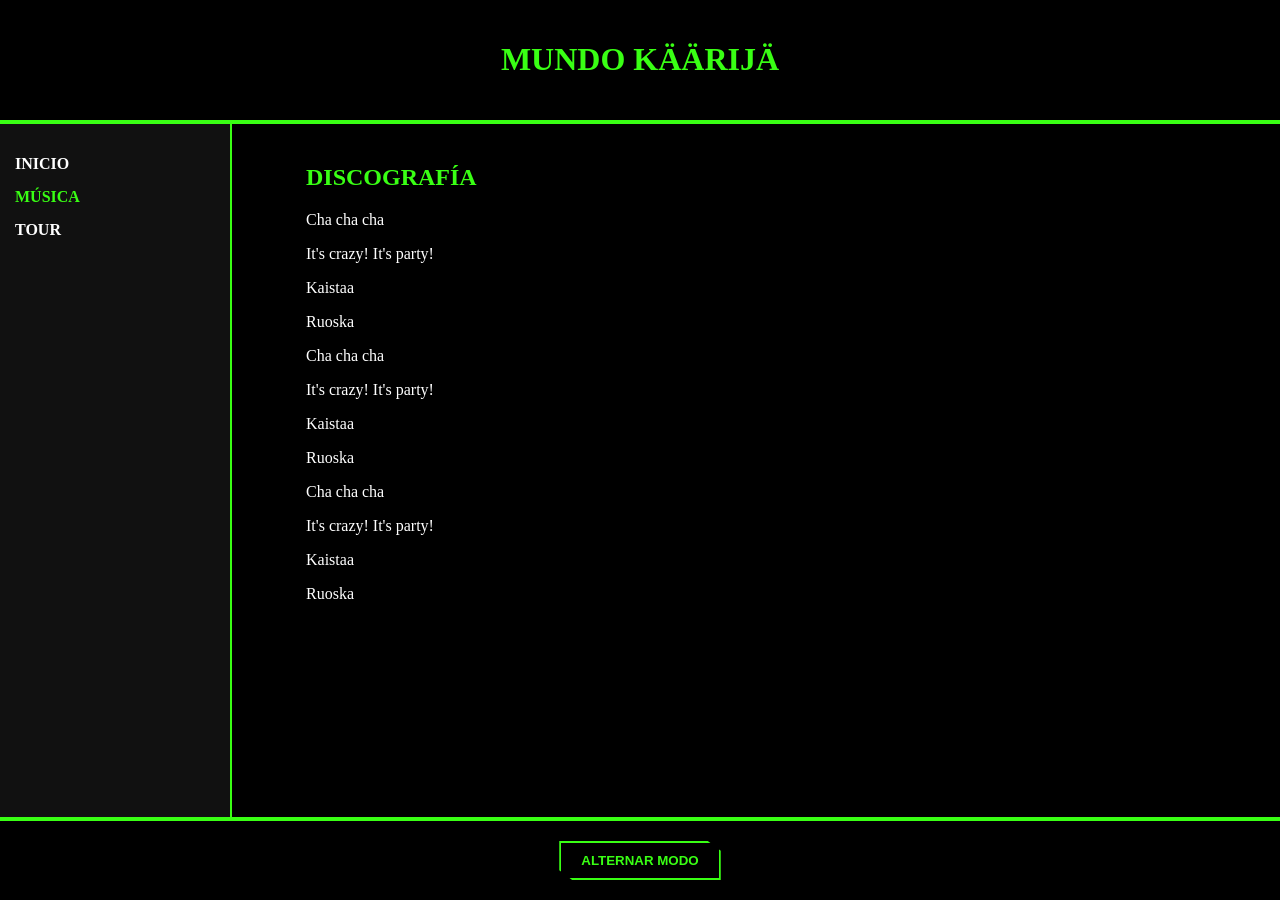
==== musica.html @ 31e27a91 "Navegacion" ====
<!DOCTYPE html>
<html lang="es">
<head>
    <meta charset="UTF-8">
    <meta name="viewport" content="width=device-width, initial-scale=1.0">
    <link rel="icon" type="image/x-icon" href="favicon.ico"/>
    <title>Música de Käärijä</title>
    <link rel="stylesheet" href="stylesheet.css">

</head>
<body>

    <header>
        <h1>Mundo Käärijä</h1>
    </header>

    <div class="wrapper">
        <nav>
            <ul class="nav-items-container">
                <li><a href="index.html" class="nav-link">Inicio</a></li>
                <li><a href="#" class="nav-link active">Música</a></li>
                <li><a href="tour.html" class="nav-link">Tour</a></li>
            </ul>
        </nav>

        <main>
            <div class="main-container">
                <h2>Discografía</h2>
                <p>Cha cha cha</p>
                <p>It's crazy! It's party!</p>
                <p>Kaistaa</p>
                <p>Ruoska</p>
                <p>Cha cha cha</p>
                <p>It's crazy! It's party!</p>
                <p>Kaistaa</p>
                <p>Ruoska</p>
                <p>Cha cha cha</p>
                <p>It's crazy! It's party!</p>
                <p>Kaistaa</p>
                <p>Ruoska</p>
            </div>
        </main>
    </div>

    <footer>
        <button id="theme-toggle">Alternar Modo</button>
    </footer>

    <script>
    const btn = document.getElementById('theme-toggle');
    const currentTheme = localStorage.getItem('theme');


    if (currentTheme === 'light') {
        document.body.classList.add('light-mode');
    }

    btn.addEventListener('click', () => {
        document.body.classList.toggle('light-mode');
        
        let theme = 'dark';
        if (document.body.classList.contains('light-mode')) {
            theme = 'light';
        }
        localStorage.setItem('theme', theme);
    });
</script>

</body>
</html>
---- stylesheet.css ----
:root { --neon: #39FF14; --bg-color: #000000; --text-color: #ffffff; --nav-bg: #111111; --header-bg: #000000;}
.light-mode {--bg-color: #ffffff; --text-color: #333333;--neon:  #2eb817;--header-bg: #f4f4f4; --nav-bg: #f4f4f4;}
body { background: var(--bg-color);  color: var(--text-color); min-height: 100vh; display: flex; flex-direction: column; margin: 0; transition: background-color 0.3s, color 0.3s;}
        
header { border-bottom: 4px solid var(--neon); padding: 20px; text-align: center; background: var(--header-bg); }
footer { border-top: 4px solid var(--neon); padding: 20px; text-align: center; margin-top: auto; background: var(--header-bg); }

.wrapper { display: flex; flex-grow: 1; }

nav { background: var(--nav-bg); padding: 15px; flex-shrink: 0; transition: background-color 0.3s; }

@media (min-width: 992px) {
    .wrapper { flex-direction: row; }
    nav { width: 200px; border-right: 2px solid var(--neon); }
    .nav-items-container { display: flex; flex-direction: column; list-style: none; padding: 0; gap: 15px; }
}

@media (max-width: 991px) {
    .wrapper { flex-direction: column; }
    nav { width: 100%; border-bottom: 2px solid var(--neon); box-sizing: border-box;}
    .nav-items-container { display: flex; flex-direction: row; justify-content: space-around; list-style: none; padding: 0; margin: 0; }
    main {
        padding: 20px !important; /* Un margen más pequeño para móvil */
        width: 100%;
        box-sizing: border-box;
    }
}

main { 
    flex-grow: 1; 
    padding: 50px;
    padding-top: 20px; 
}

.main-container {
    max-width: 900px;
    margin: 0 auto;  
}

.nav-link { color: var(--text-color); font-weight: bold; text-transform: uppercase; text-decoration: none; }
.nav-link:hover { color: var(--neon) !important; text-shadow: 0 0 10px var(--neon); }
.nav-link:active { transform: scale(0.8); opacity: 0.8;}
.nav-link.active { color: var(--neon) !important;}
h1, h2 { color: var(--neon); font-weight: 900; text-transform: uppercase; }


button {background: transparent; color: var(--neon); border: 2px solid var(--neon); padding: 10px 20px; font-weight: bold; text-transform: uppercase; cursor: pointer; position: relative; clip-path: polygon(92% 0, 100% 25%, 100% 100%, 8% 100%, 0% 75%, 0 0); transition: all 0.3s;}

button:hover {background: var(--neon); color: var(--bg-color); box-shadow: 0 0 15px var(--neon);}

button:active {transform: scale(0.95); filter: brightness(0.8);}
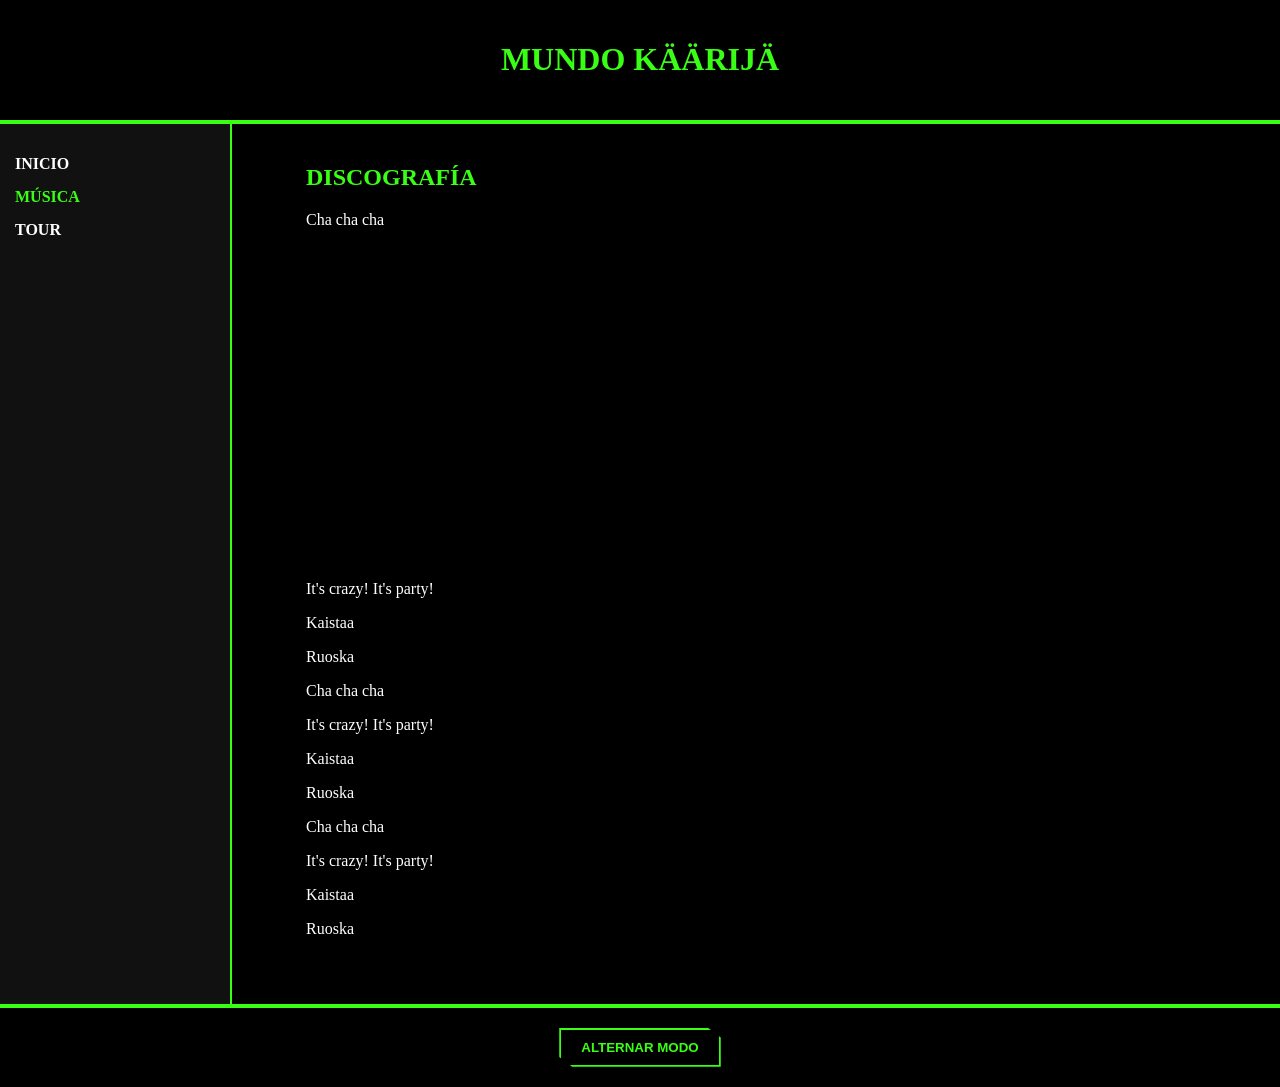
==== commit 18012161: "prueba multimedia" ====
--- a/musica.html
+++ b/musica.html
@@ -27,6 +27,7 @@
             <div class="main-container">
                 <h2>Discografía</h2>
                 <p>Cha cha cha</p>
+                <iframe width="560" height="315" src="https://www.youtube-nocookie.com/embed/U-b5gDWVnps?si=zqXe_p542_Ig0bL3" title="YouTube video player" frameborder="0" allow="accelerometer; autoplay; clipboard-write; encrypted-media; gyroscope; picture-in-picture; web-share" referrerpolicy="strict-origin-when-cross-origin" allowfullscreen></iframe>
                 <p>It's crazy! It's party!</p>
                 <p>Kaistaa</p>
                 <p>Ruoska</p>
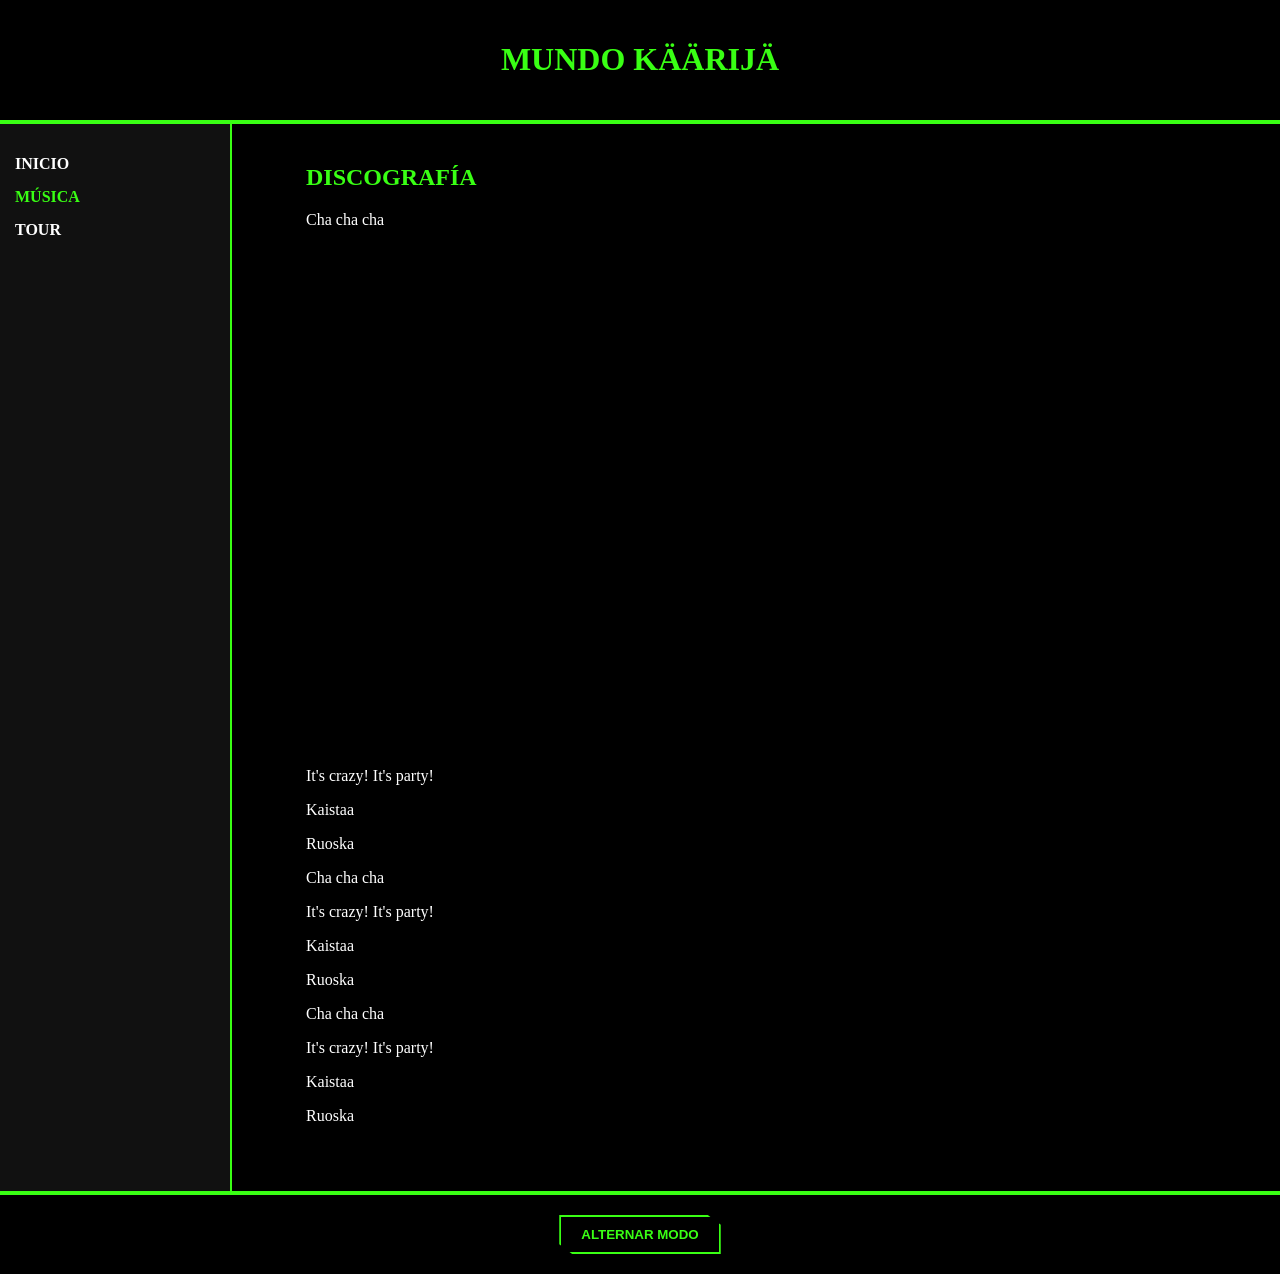
==== commit 3ffd14b9: "Prueba multimedia 2" ====
--- a/musica.html
+++ b/musica.html
@@ -27,7 +27,9 @@
             <div class="main-container">
                 <h2>Discografía</h2>
                 <p>Cha cha cha</p>
-                <iframe width="560" height="315" src="https://www.youtube-nocookie.com/embed/U-b5gDWVnps?si=zqXe_p542_Ig0bL3" title="YouTube video player" frameborder="0" allow="accelerometer; autoplay; clipboard-write; encrypted-media; gyroscope; picture-in-picture; web-share" referrerpolicy="strict-origin-when-cross-origin" allowfullscreen></iframe>
+                <div class="video-responsive">
+                    <iframe width="560" height="315" src="https://www.youtube-nocookie.com/embed/U-b5gDWVnps?si=zqXe_p542_Ig0bL3" title="YouTube video player" frameborder="0" allow="accelerometer; autoplay; clipboard-write; encrypted-media; gyroscope; picture-in-picture; web-share" referrerpolicy="strict-origin-when-cross-origin" allowfullscreen></iframe>
+                </div>
                 <p>It's crazy! It's party!</p>
                 <p>Kaistaa</p>
                 <p>Ruoska</p>
--- a/stylesheet.css
+++ b/stylesheet.css
@@ -49,4 +49,9 @@
 
 button:hover {background: var(--neon); color: var(--bg-color); box-shadow: 0 0 15px var(--neon);}
 
-button:active {transform: scale(0.95); filter: brightness(0.8);}+button:active {transform: scale(0.95); filter: brightness(0.8);}
+
+.video-responsive {position: relative; padding-bottom: 56.25%; height: 0; overflow: hidden; max-width: 100%;} 
+
+.video-responsive iframe {position: absolute; top: 0; left: 0; width: 100%; height: 100%; border: 0;
+}
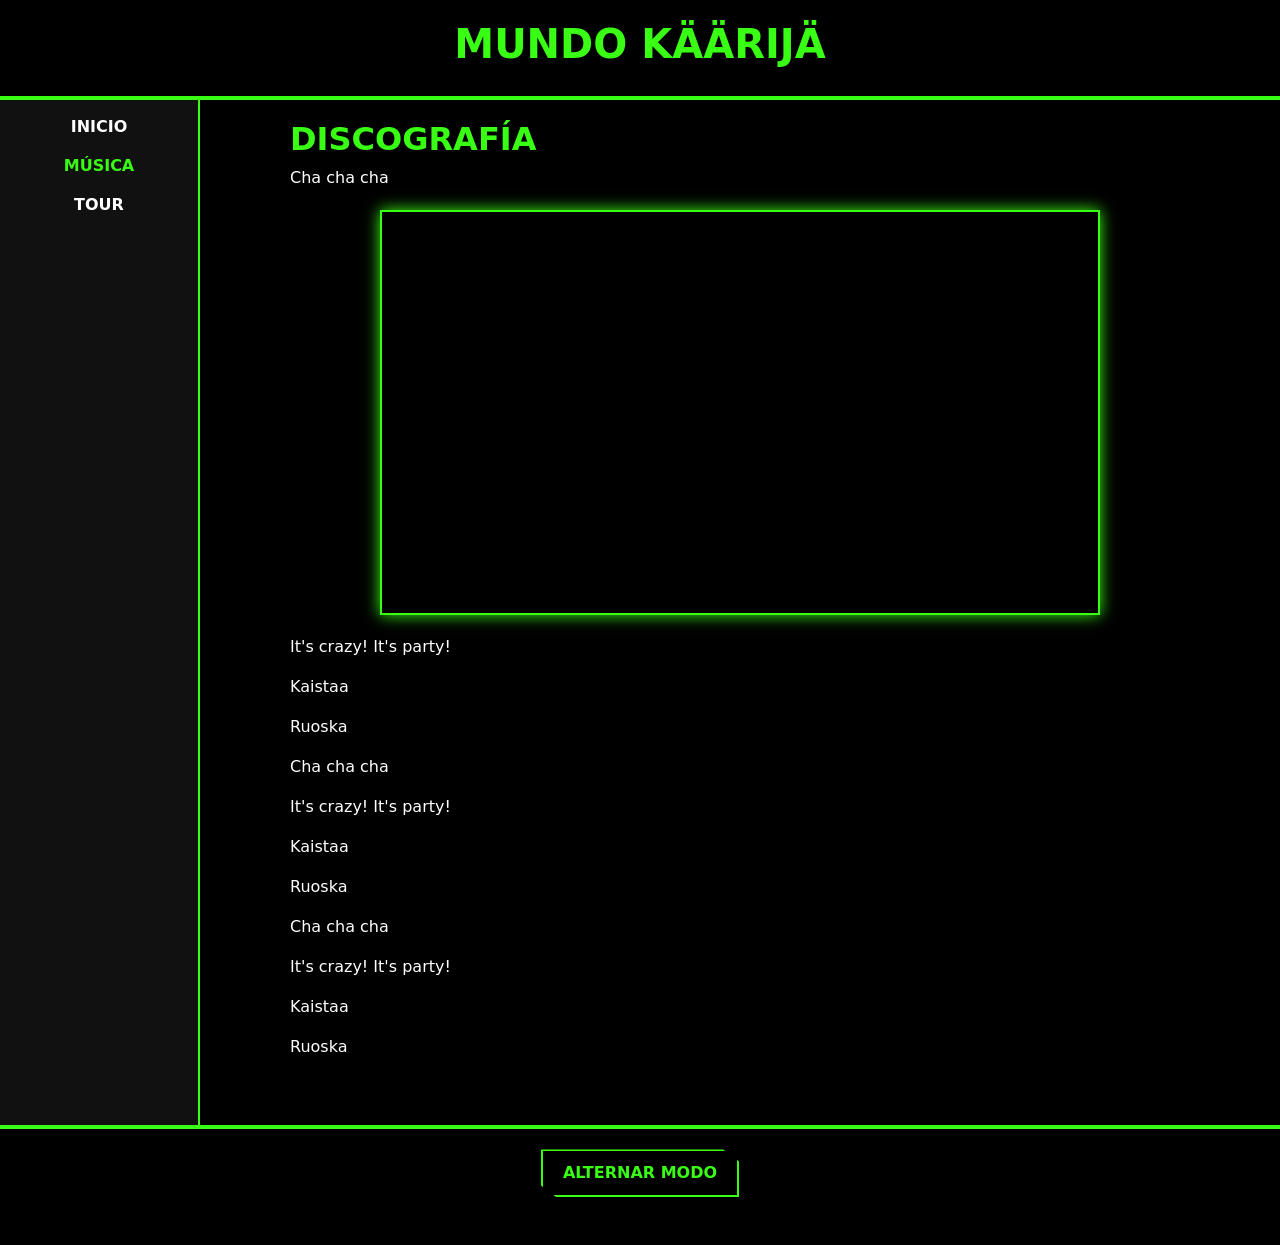
==== commit 4fbc57bf: "Elementos Bootstrap" ====
--- a/musica.html
+++ b/musica.html
@@ -5,18 +5,20 @@
     <meta name="viewport" content="width=device-width, initial-scale=1.0">
     <link rel="icon" type="image/x-icon" href="favicon.ico"/>
     <title>Música de Käärijä</title>
+    <link href="https://cdn.jsdelivr.net/npm/bootstrap@5.3.3/dist/css/bootstrap.min.css" rel="stylesheet">
     <link rel="stylesheet" href="stylesheet.css">
 
 </head>
 <body>
 
+<div class="container-fluid text-center p-0">
     <header>
-        <h1>Mundo Käärijä</h1>
+            <h1>Mundo Käärijä</h1>
     </header>
 
-    <div class="wrapper">
-        <nav>
-            <ul class="nav-items-container">
+    <div class="wrapper ">
+            <nav>
+                <ul class="nav-items-container">
                 <li><a href="index.html" class="nav-link">Inicio</a></li>
                 <li><a href="#" class="nav-link active">Música</a></li>
                 <li><a href="tour.html" class="nav-link">Tour</a></li>
@@ -28,7 +30,7 @@
                 <h2>Discografía</h2>
                 <p>Cha cha cha</p>
                 <div class="video-responsive">
-                    <iframe width="560" height="315" src="https://www.youtube-nocookie.com/embed/U-b5gDWVnps?si=zqXe_p542_Ig0bL3" title="YouTube video player" frameborder="0" allow="accelerometer; autoplay; clipboard-write; encrypted-media; gyroscope; picture-in-picture; web-share" referrerpolicy="strict-origin-when-cross-origin" allowfullscreen></iframe>
+                    <iframe src="https://www.youtube-nocookie.com/embed/U-b5gDWVnps?si=zqXe_p542_Ig0bL3" title="YouTube video player" frameborder="0" allow="accelerometer; autoplay; clipboard-write; encrypted-media; gyroscope; picture-in-picture; web-share" referrerpolicy="strict-origin-when-cross-origin" allowfullscreen></iframe>
                 </div>
                 <p>It's crazy! It's party!</p>
                 <p>Kaistaa</p>
@@ -45,9 +47,12 @@
         </main>
     </div>
 
-    <footer>
-        <button id="theme-toggle">Alternar Modo</button>
+<footer class=" pb-5 d-flex justify-content-center">
+            <button id="theme-toggle">Alternar Modo</button>
     </footer>
+    </div>
+
+    <script src="https://cdn.jsdelivr.net/npm/bootstrap@5.3.3/dist/js/bootstrap.bundle.min.js"></script>
 
     <script>
     const btn = document.getElementById('theme-toggle');
--- a/stylesheet.css
+++ b/stylesheet.css
@@ -10,10 +10,27 @@
 
 nav { background: var(--nav-bg); padding: 15px; flex-shrink: 0; transition: background-color 0.3s; }
 
+.video-responsive {
+    aspect-ratio: 16 / 9;
+    margin: 20px auto;
+    border: 2px solid var(--neon);
+    box-shadow: 0 0 15px var(--neon);
+    overflow: hidden;
+}
+
+.video-responsive iframe {
+    width: 100%;
+    height: 100%;
+    display: block;
+}
+
 @media (min-width: 992px) {
     .wrapper { flex-direction: row; }
     nav { width: 200px; border-right: 2px solid var(--neon); }
     .nav-items-container { display: flex; flex-direction: column; list-style: none; padding: 0; gap: 15px; }
+    .video-responsive {
+        width: 80%; 
+    }
 }
 
 @media (max-width: 991px) {
@@ -25,12 +42,16 @@
         width: 100%;
         box-sizing: border-box;
     }
+    .video-responsive {
+        width: 100%; 
+    }
 }
 
 main { 
     flex-grow: 1; 
     padding: 50px;
     padding-top: 20px; 
+    text-align: left;
 }
 
 .main-container {
@@ -50,8 +71,3 @@
 button:hover {background: var(--neon); color: var(--bg-color); box-shadow: 0 0 15px var(--neon);}
 
 button:active {transform: scale(0.95); filter: brightness(0.8);}
-
-.video-responsive {position: relative; padding-bottom: 56.25%; height: 0; overflow: hidden; max-width: 100%;} 
-
-.video-responsive iframe {position: absolute; top: 0; left: 0; width: 100%; height: 100%; border: 0;
-}
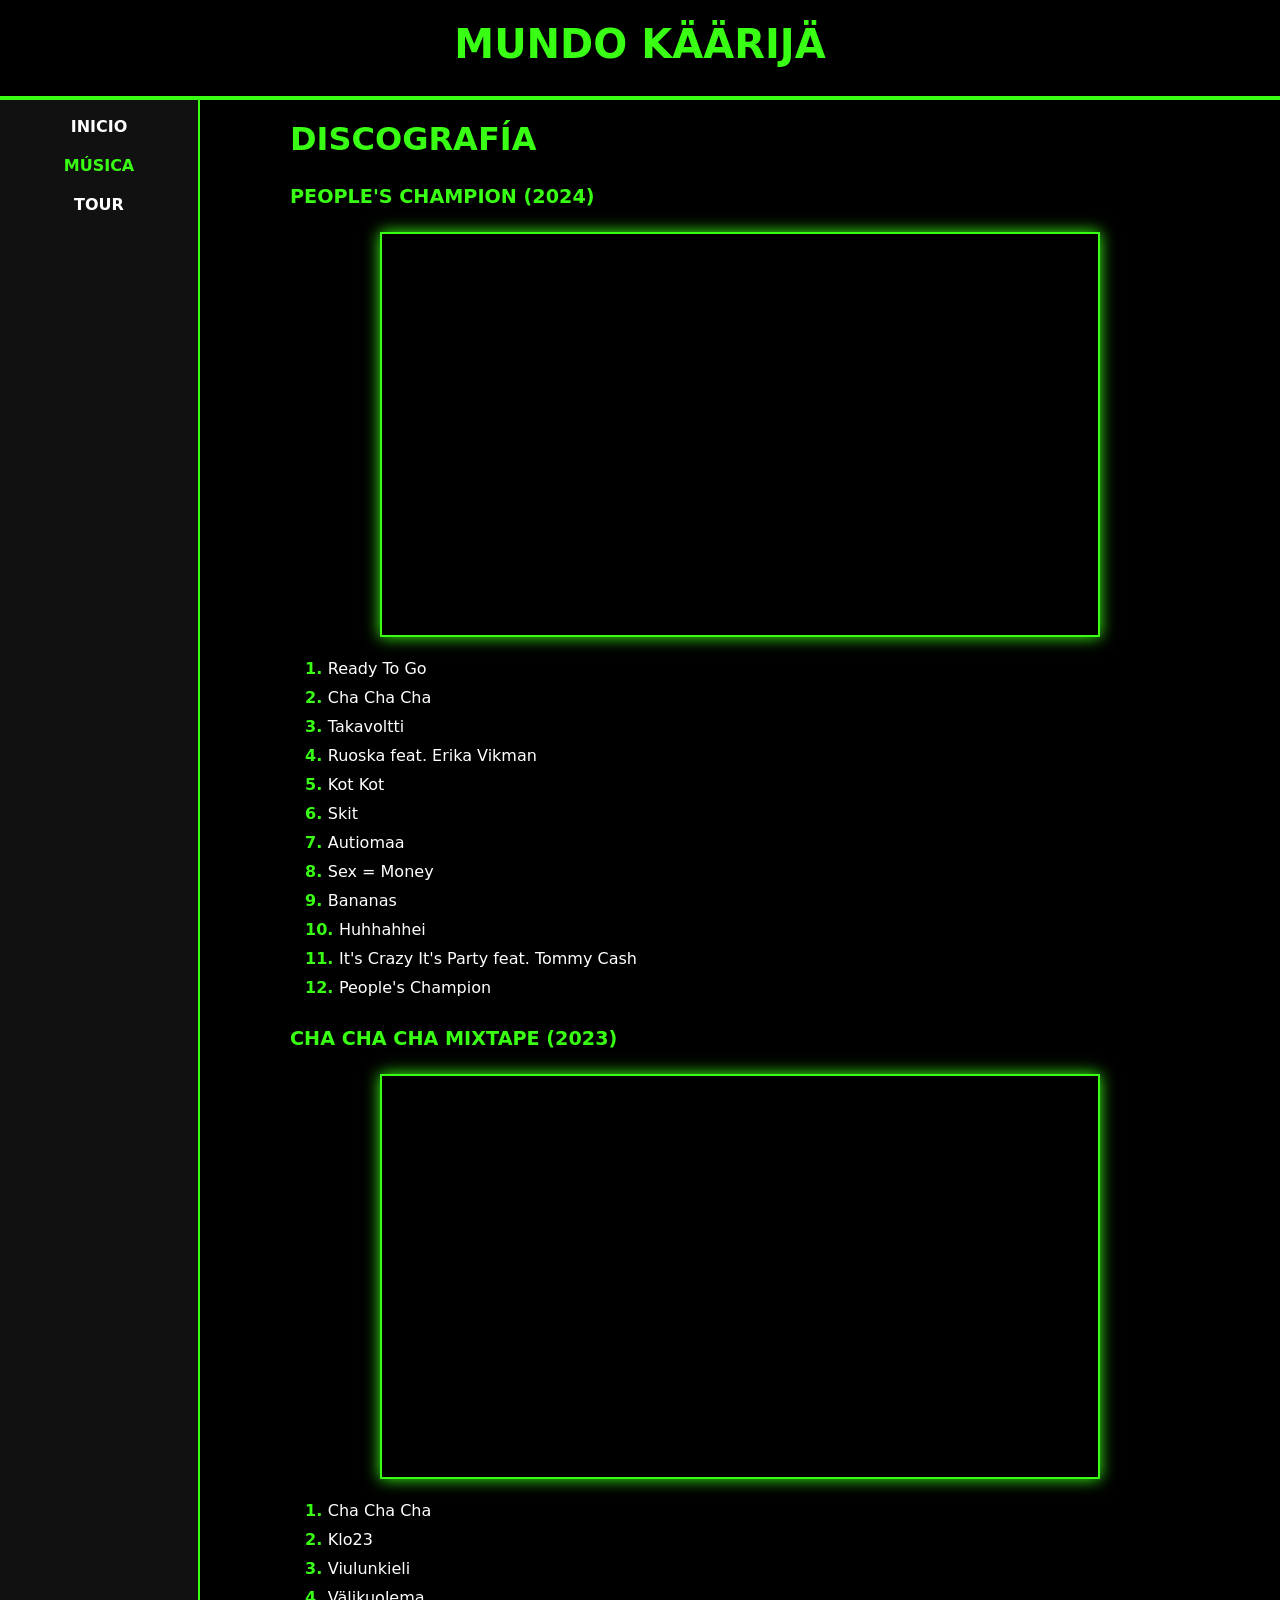
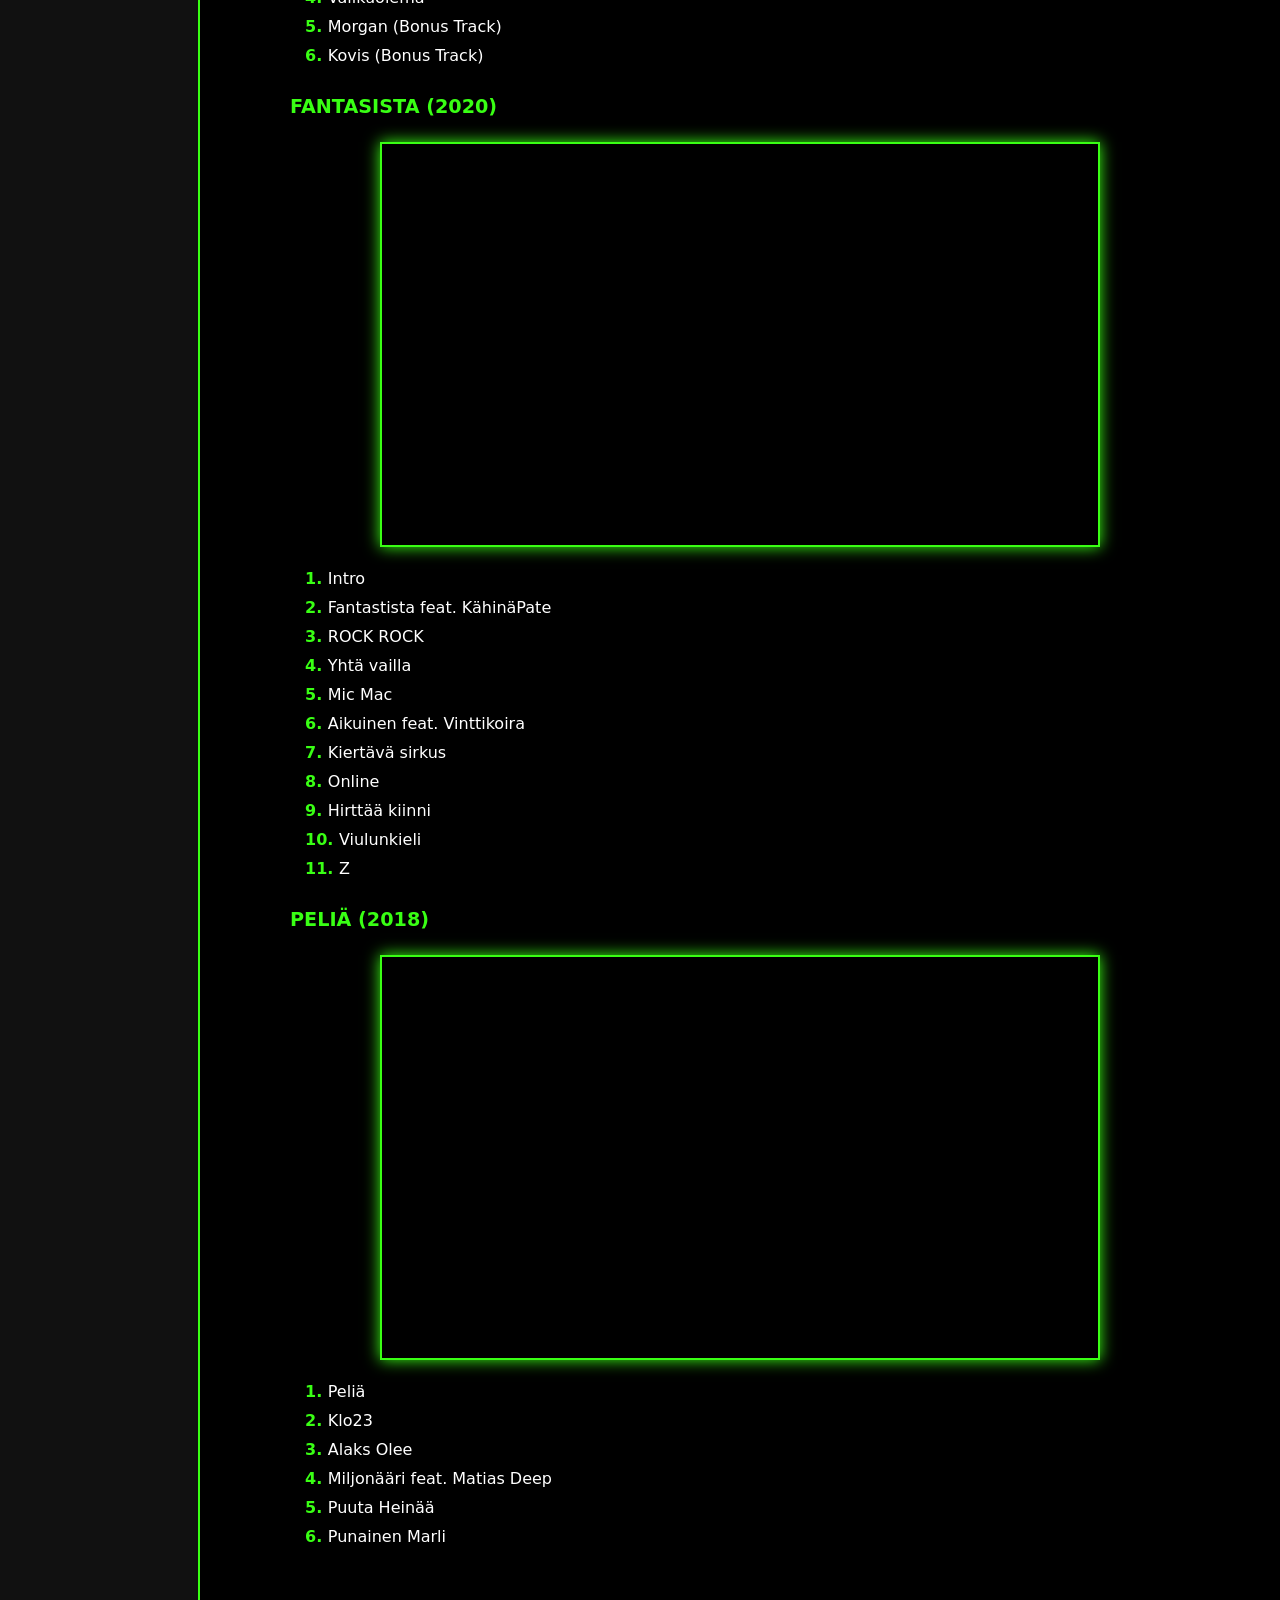
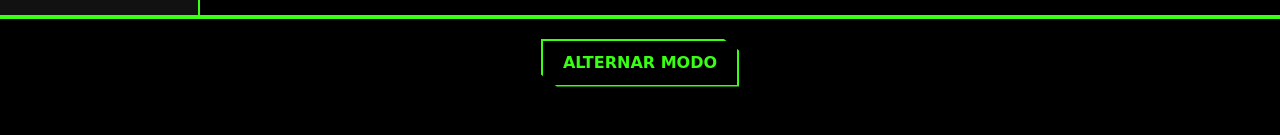
==== commit 69b369ca: "Contenido" ====
--- a/musica.html
+++ b/musica.html
@@ -1,78 +1,192 @@
-<!DOCTYPE html>
+<!doctype html>
 <html lang="es">
-<head>
-    <meta charset="UTF-8">
-    <meta name="viewport" content="width=device-width, initial-scale=1.0">
-    <link rel="icon" type="image/x-icon" href="favicon.ico"/>
+  <head>
+    <meta charset="UTF-8" />
+    <meta name="viewport" content="width=device-width, initial-scale=1.0" />
+    <meta name="description" content="Fanpage de Käärijä: Discografía" />
+    <link rel="icon" type="image/x-icon" href="favicon.ico" />
     <title>Música de Käärijä</title>
-    <link href="https://cdn.jsdelivr.net/npm/bootstrap@5.3.3/dist/css/bootstrap.min.css" rel="stylesheet">
-    <link rel="stylesheet" href="stylesheet.css">
+    <link
+      href="https://cdn.jsdelivr.net/npm/bootstrap@5.3.3/dist/css/bootstrap.min.css"
+      rel="stylesheet"
+    />
+    <link rel="stylesheet" href="stylesheet.css" />
+  </head>
+  <body>
+    <div class="container-fluid text-center p-0">
+      <header>
+        <h1>Mundo Käärijä</h1>
+      </header>
 
-</head>
-<body>
-
-<div class="container-fluid text-center p-0">
-    <header>
-            <h1>Mundo Käärijä</h1>
-    </header>
-
-    <div class="wrapper ">
-            <nav>
-                <ul class="nav-items-container">
-                <li><a href="index.html" class="nav-link">Inicio</a></li>
-                <li><a href="#" class="nav-link active">Música</a></li>
-                <li><a href="tour.html" class="nav-link">Tour</a></li>
-            </ul>
+      <div class="wrapper">
+        <nav>
+          <ul class="nav-items-container">
+            <li><a href="index.html" class="nav-link">Inicio</a></li>
+            <li><a href="#" class="nav-link active">Música</a></li>
+            <li><a href="tour.html" class="nav-link">Tour</a></li>
+          </ul>
         </nav>
 
         <main>
-            <div class="main-container">
-                <h2>Discografía</h2>
-                <p>Cha cha cha</p>
+          <div class="main-container">
+            <h2>Discografía</h2>
+            <ul>
+              <li>
+                <strong>People's Champion (2024)</strong>
                 <div class="video-responsive">
-                    <iframe src="https://www.youtube-nocookie.com/embed/U-b5gDWVnps?si=zqXe_p542_Ig0bL3" title="YouTube video player" frameborder="0" allow="accelerometer; autoplay; clipboard-write; encrypted-media; gyroscope; picture-in-picture; web-share" referrerpolicy="strict-origin-when-cross-origin" allowfullscreen></iframe>
+                  <iframe
+                    src="https://www.youtube.com/embed/NtOlguB6lg0?si=OP8g6IGBX6FX5Mo3"
+                    title="YouTube video player"
+                    frameborder="0"
+                    allow="
+                      accelerometer;
+                      autoplay;
+                      clipboard-write;
+                      encrypted-media;
+                      gyroscope;
+                      picture-in-picture;
+                      web-share;
+                    "
+                    referrerpolicy="strict-origin-when-cross-origin"
+                    allowfullscreen
+                  ></iframe>
                 </div>
-                <p>It's crazy! It's party!</p>
-                <p>Kaistaa</p>
-                <p>Ruoska</p>
-                <p>Cha cha cha</p>
-                <p>It's crazy! It's party!</p>
-                <p>Kaistaa</p>
-                <p>Ruoska</p>
-                <p>Cha cha cha</p>
-                <p>It's crazy! It's party!</p>
-                <p>Kaistaa</p>
-                <p>Ruoska</p>
-            </div>
+                <ol>
+                  <li>Ready To Go</li>
+                  <li>Cha Cha Cha</li>
+                  <li>Takavoltti</li>
+                  <li>Ruoska feat. Erika Vikman</li>
+                  <li>Kot Kot</li>
+                  <li>Skit</li>
+                  <li>Autiomaa</li>
+                  <li>Sex = Money</li>
+                  <li>Bananas</li>
+                  <li>Huhhahhei</li>
+                  <li>It's Crazy It's Party feat. Tommy Cash</li>
+                  <li>People's Champion</li>
+                </ol>
+              </li>
+              <li>
+                <strong>Cha Cha Cha Mixtape (2023)</strong>
+                <div class="video-responsive">
+                  <iframe
+                    src="https://www.youtube-nocookie.com/embed/U-b5gDWVnps?si=zqXe_p542_Ig0bL3"
+                    title="YouTube video player"
+                    frameborder="0"
+                    allow="
+                      accelerometer;
+                      autoplay;
+                      clipboard-write;
+                      encrypted-media;
+                      gyroscope;
+                      picture-in-picture;
+                      web-share;
+                    "
+                    referrerpolicy="strict-origin-when-cross-origin"
+                    allowfullscreen
+                  ></iframe>
+                </div>
+                <ol>
+                  <li>Cha Cha Cha</li>
+                  <li>Klo23</li>
+                  <li>Viulunkieli</li>
+                  <li>Välikuolema</li>
+                  <li>Morgan (Bonus Track)</li>
+                  <li>Kovis (Bonus Track)</li>
+                </ol>
+              </li>
+              <li>
+                <strong>Fantasista (2020)</strong>
+                <div class="video-responsive">
+                  <iframe
+                    src="https://www.youtube.com/embed/3JI_adBJ9R0?si=oXb3-KkM_kOgr1JL"
+                    title="YouTube video player"
+                    frameborder="0"
+                    allow="
+                      accelerometer;
+                      autoplay;
+                      clipboard-write;
+                      encrypted-media;
+                      gyroscope;
+                      picture-in-picture;
+                      web-share;
+                    "
+                    referrerpolicy="strict-origin-when-cross-origin"
+                    allowfullscreen
+                  ></iframe>
+                </div>
+                <ol>
+                  <li>Intro</li>
+                  <li>Fantastista feat. KähinäPate</li>
+                  <li>ROCK ROCK</li>
+                  <li>Yhtä vailla</li>
+                  <li>Mic Mac</li>
+                  <li>Aikuinen feat. Vinttikoira</li>
+                  <li>Kiertävä sirkus</li>
+                  <li>Online</li>
+                  <li>Hirttää kiinni</li>
+                  <li>Viulunkieli</li>
+                  <li>Z</li>
+                </ol>
+              </li>
+              <li>
+                <strong>Peliä (2018)</strong>
+                <div class="video-responsive">
+                  <iframe
+                    src="https://www.youtube.com/embed/sIzqtffIP6g?si=ddZlmbRGRbUjynhn"
+                    title="YouTube video player"
+                    frameborder="0"
+                    allow="
+                      accelerometer;
+                      autoplay;
+                      clipboard-write;
+                      encrypted-media;
+                      gyroscope;
+                      picture-in-picture;
+                      web-share;
+                    "
+                    referrerpolicy="strict-origin-when-cross-origin"
+                    allowfullscreen
+                  ></iframe>
+                </div>
+                <ol>
+                  <li>Peliä</li>
+                  <li>Klo23</li>
+                  <li>Alaks Olee</li>
+                  <li>Miljonääri feat. Matias Deep</li>
+                  <li>Puuta Heinää</li>
+                  <li>Punainen Marli</li>
+                </ol>
+              </li>
+            </ul>
+          </div>
         </main>
-    </div>
+      </div>
 
-<footer class=" pb-5 d-flex justify-content-center">
-            <button id="theme-toggle">Alternar Modo</button>
-    </footer>
+      <footer class="pb-5 d-flex justify-content-center">
+        <button id="theme-toggle">Alternar Modo</button>
+      </footer>
     </div>
 
     <script src="https://cdn.jsdelivr.net/npm/bootstrap@5.3.3/dist/js/bootstrap.bundle.min.js"></script>
 
     <script>
-    const btn = document.getElementById('theme-toggle');
-    const currentTheme = localStorage.getItem('theme');
+      const btn = document.getElementById("theme-toggle");
+      const currentTheme = localStorage.getItem("theme");
 
+      if (currentTheme === "light") {
+        document.body.classList.add("light-mode");
+      }
 
-    if (currentTheme === 'light') {
-        document.body.classList.add('light-mode');
-    }
+      btn.addEventListener("click", () => {
+        document.body.classList.toggle("light-mode");
 
-    btn.addEventListener('click', () => {
-        document.body.classList.toggle('light-mode');
-        
-        let theme = 'dark';
-        if (document.body.classList.contains('light-mode')) {
-            theme = 'light';
+        let theme = "dark";
+        if (document.body.classList.contains("light-mode")) {
+          theme = "light";
         }
-        localStorage.setItem('theme', theme);
-    });
-</script>
-
-</body>
+        localStorage.setItem("theme", theme);
+      });
+    </script>
+  </body>
 </html>
--- a/stylesheet.css
+++ b/stylesheet.css
@@ -1,73 +1,248 @@
-
-:root { --neon: #39FF14; --bg-color: #000000; --text-color: #ffffff; --nav-bg: #111111; --header-bg: #000000;}
-.light-mode {--bg-color: #ffffff; --text-color: #333333;--neon:  #2eb817;--header-bg: #f4f4f4; --nav-bg: #f4f4f4;}
-body { background: var(--bg-color);  color: var(--text-color); min-height: 100vh; display: flex; flex-direction: column; margin: 0; transition: background-color 0.3s, color 0.3s;}
-        
-header { border-bottom: 4px solid var(--neon); padding: 20px; text-align: center; background: var(--header-bg); }
-footer { border-top: 4px solid var(--neon); padding: 20px; text-align: center; margin-top: auto; background: var(--header-bg); }
-
-.wrapper { display: flex; flex-grow: 1; }
-
-nav { background: var(--nav-bg); padding: 15px; flex-shrink: 0; transition: background-color 0.3s; }
+:root {
+  --neon: #39ff14;
+  --bg-color: #000000;
+  --text-color: #ffffff;
+  --nav-bg: #111111;
+  --header-bg: #000000;
+}
+.light-mode {
+  --bg-color: #ffffff;
+  --text-color: #333333;
+  --neon: #1a7a0e;
+  --header-bg: #f4f4f4;
+  --nav-bg: #f4f4f4;
+}
+body {
+  background: var(--bg-color);
+  color: var(--text-color);
+  min-height: 100vh;
+  display: flex;
+  flex-direction: column;
+  margin: 0;
+  transition:
+    background-color 0.3s,
+    color 0.3s;
+}
+
+header {
+  border-bottom: 4px solid var(--neon);
+  padding: 20px;
+  text-align: center;
+  background: var(--header-bg);
+}
+footer {
+  border-top: 4px solid var(--neon);
+  padding: 20px;
+  text-align: center;
+  margin-top: auto;
+  background: var(--header-bg);
+}
+
+.wrapper {
+  display: flex;
+  flex-grow: 1;
+}
+
+nav {
+  background: var(--nav-bg);
+  padding: 15px;
+  flex-shrink: 0;
+  transition: background-color 0.3s;
+}
 
 .video-responsive {
-    aspect-ratio: 16 / 9;
-    margin: 20px auto;
-    border: 2px solid var(--neon);
-    box-shadow: 0 0 15px var(--neon);
-    overflow: hidden;
+  aspect-ratio: 16 / 9;
+  margin: 20px auto;
+  border: 2px solid var(--neon);
+  box-shadow: 0 0 15px var(--neon);
+  overflow: hidden;
 }
 
 .video-responsive iframe {
+  width: 100%;
+  height: 100%;
+  display: block;
+}
+
+@media (min-width: 992px) {
+  .wrapper {
+    flex-direction: row;
+  }
+  nav {
+    width: 200px;
+    border-right: 2px solid var(--neon);
+  }
+  .nav-items-container {
+    display: flex;
+    flex-direction: column;
+    list-style: none;
+    padding: 0;
+    gap: 15px;
+  }
+  .video-responsive {
+    width: 80%;
+  }
+}
+
+@media (max-width: 991px) {
+  .wrapper {
+    flex-direction: column;
+  }
+  nav {
     width: 100%;
-    height: 100%;
-    display: block;
-}
-
-@media (min-width: 992px) {
-    .wrapper { flex-direction: row; }
-    nav { width: 200px; border-right: 2px solid var(--neon); }
-    .nav-items-container { display: flex; flex-direction: column; list-style: none; padding: 0; gap: 15px; }
-    .video-responsive {
-        width: 80%; 
-    }
-}
-
-@media (max-width: 991px) {
-    .wrapper { flex-direction: column; }
-    nav { width: 100%; border-bottom: 2px solid var(--neon); box-sizing: border-box;}
-    .nav-items-container { display: flex; flex-direction: row; justify-content: space-around; list-style: none; padding: 0; margin: 0; }
-    main {
-        padding: 20px !important; /* Un margen más pequeño para móvil */
-        width: 100%;
-        box-sizing: border-box;
-    }
-    .video-responsive {
-        width: 100%; 
-    }
-}
-
-main { 
-    flex-grow: 1; 
-    padding: 50px;
-    padding-top: 20px; 
-    text-align: left;
+    border-bottom: 2px solid var(--neon);
+    box-sizing: border-box;
+  }
+  .nav-items-container {
+    display: flex;
+    flex-direction: row;
+    justify-content: space-around;
+    list-style: none;
+    padding: 0;
+    margin: 0;
+  }
+  main {
+    padding: 20px !important; /* Un margen más pequeño para móvil */
+    width: 100%;
+    box-sizing: border-box;
+  }
+  .video-responsive {
+    width: 100%;
+  }
+}
+
+main {
+  flex-grow: 1;
+  padding: 50px;
+  padding-top: 20px;
+  text-align: left;
 }
 
 .main-container {
-    max-width: 900px;
-    margin: 0 auto;  
-}
-
-.nav-link { color: var(--text-color); font-weight: bold; text-transform: uppercase; text-decoration: none; }
-.nav-link:hover { color: var(--neon) !important; text-shadow: 0 0 10px var(--neon); }
-.nav-link:active { transform: scale(0.8); opacity: 0.8;}
-.nav-link.active { color: var(--neon) !important;}
-h1, h2 { color: var(--neon); font-weight: 900; text-transform: uppercase; }
-
-
-button {background: transparent; color: var(--neon); border: 2px solid var(--neon); padding: 10px 20px; font-weight: bold; text-transform: uppercase; cursor: pointer; position: relative; clip-path: polygon(92% 0, 100% 25%, 100% 100%, 8% 100%, 0% 75%, 0 0); transition: all 0.3s;}
-
-button:hover {background: var(--neon); color: var(--bg-color); box-shadow: 0 0 15px var(--neon);}
-
-button:active {transform: scale(0.95); filter: brightness(0.8);}
+  max-width: 900px;
+  margin: 0 auto;
+}
+
+.nav-link {
+  color: var(--text-color);
+  font-weight: bold;
+  text-transform: uppercase;
+  text-decoration: none;
+}
+.nav-link:hover {
+  color: var(--neon) !important;
+  text-shadow: 0 0 10px var(--neon);
+}
+.nav-link:active {
+  transform: scale(0.8);
+  opacity: 0.8;
+}
+.nav-link.active {
+  color: var(--neon) !important;
+}
+h1,
+h2 {
+  color: var(--neon);
+  font-weight: 900;
+  text-transform: uppercase;
+}
+
+button {
+  background: transparent;
+  color: var(--neon);
+  border: 2px solid var(--neon);
+  padding: 10px 20px;
+  font-weight: bold;
+  text-transform: uppercase;
+  cursor: pointer;
+  position: relative;
+  clip-path: polygon(92% 0, 100% 25%, 100% 100%, 8% 100%, 0% 75%, 0 0);
+  transition: all 0.3s;
+}
+
+button:hover {
+  background: var(--neon);
+  color: var(--bg-color);
+  box-shadow: 0 0 15px var(--neon);
+}
+
+button:active {
+  transform: scale(0.95);
+  filter: brightness(0.8);
+}
+
+.table {
+  --bs-table-bg: transparent;
+  --bs-table-color: var(--text-color);
+  --bs-table-border-color: var(--neon);
+  border: 2px solid var(--neon) !important;
+  color: var(--text-color) !important;
+  margin-top: 20px;
+}
+
+.table-dark {
+  background-color: var(--neon) !important;
+  color: var(--bg-color) !important;
+}
+
+.table-dark th {
+  border: none !important;
+  text-transform: uppercase;
+}
+
+.table-striped > tbody > tr:nth-of-type(odd) > * {
+  background-color: rgba(57, 255, 20, 0.1) !important;
+  color: var(--text-color) !important;
+  box-shadow: none !important;
+}
+
+.table td,
+.table th {
+  border-bottom: 1px solid var(--neon) !important;
+  padding: 12px;
+}
+
+ul {
+  list-style: none;
+  padding-left: 0;
+}
+
+ul > li > strong {
+  display: block;
+  color: var(--neon);
+  font-size: 1.2rem;
+  text-transform: uppercase;
+  margin-top: 25px;
+  margin-bottom: 10px;
+}
+
+ol {
+  list-style-position: inside; /* Mantiene el número alineado con el texto */
+  padding-left: 15px;
+  color: var(--text-color);
+}
+
+ol li {
+  margin-bottom: 5px;
+}
+
+ol li::marker {
+  color: var(--neon);
+  font-weight: bold;
+}
+
+.light-mode .card {
+  background-color: #ffffff !important;
+  color: #1a7a0e !important;
+  border: 1px solid rgba(0, 0, 0, 0.1) !important;
+  box-shadow: 0 4px 6px rgba(0, 0, 0, 0.1);
+}
+
+.light-mode .card-title {
+  color: #000000 !important;
+  font-weight: bold;
+}
+
+.light-mode .card-text {
+  color: #333333 !important;
+}
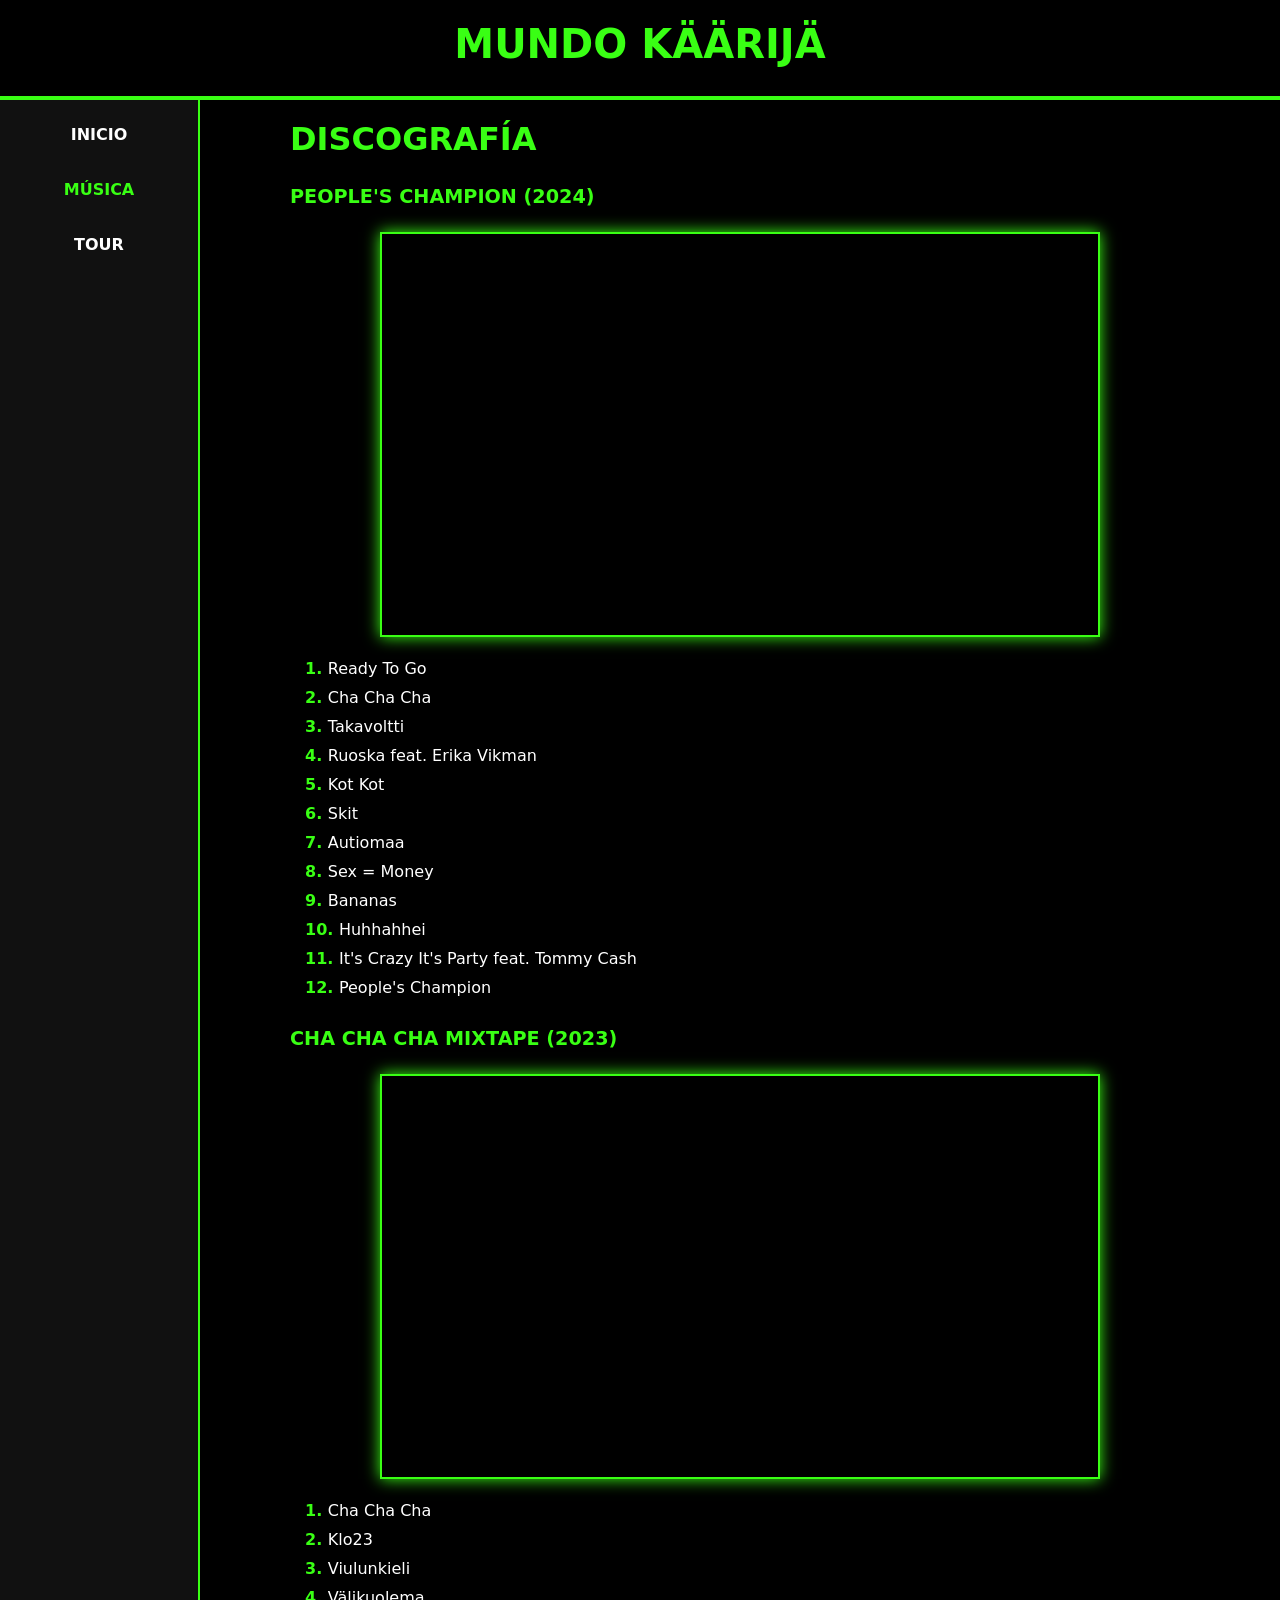
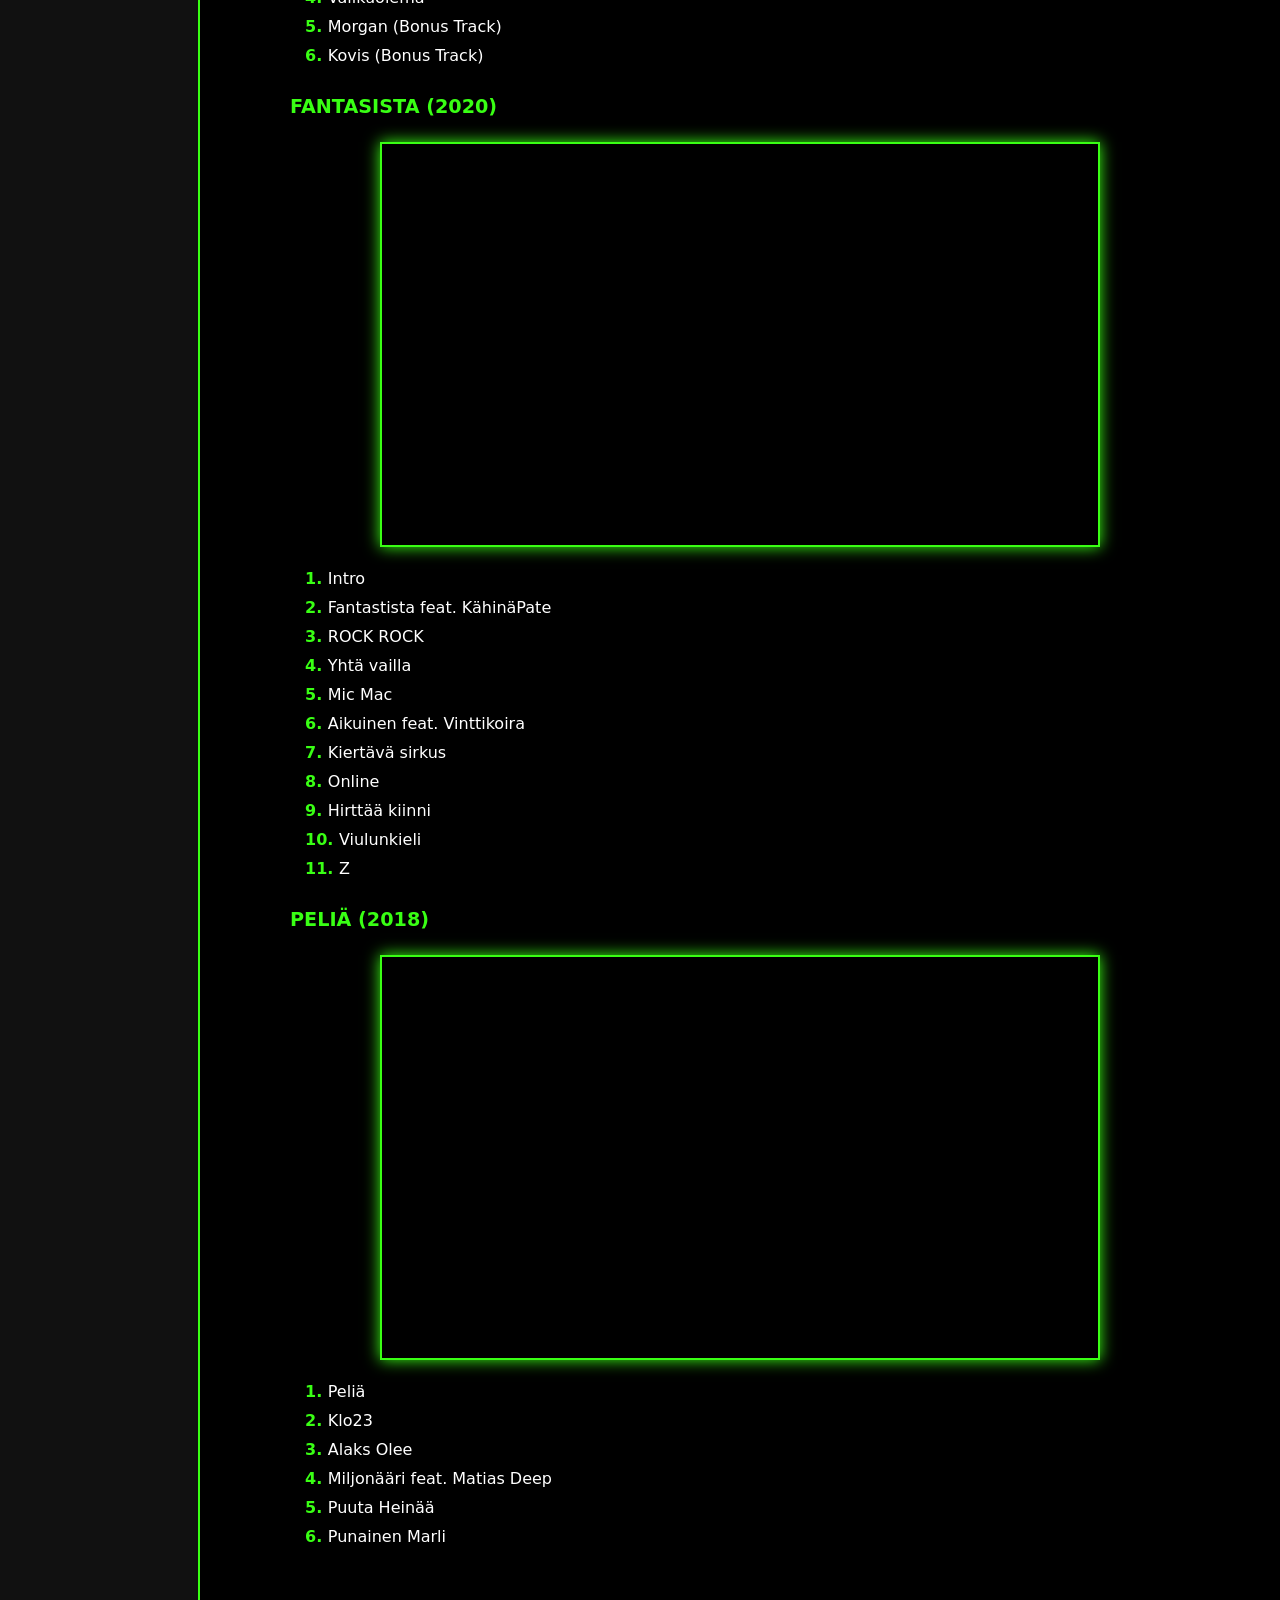
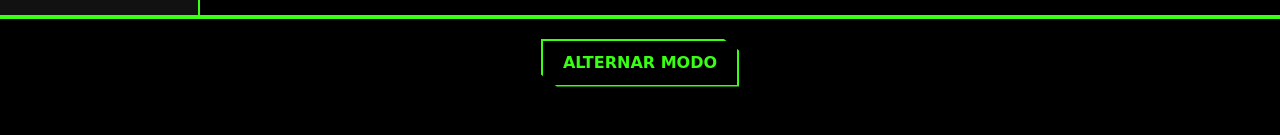
==== commit 941f5b3e: "accesibilidad" ====
--- a/musica.html
+++ b/musica.html
@@ -20,10 +20,16 @@
 
       <div class="wrapper">
         <nav>
-          <ul class="nav-items-container">
-            <li><a href="index.html" class="nav-link">Inicio</a></li>
-            <li><a href="#" class="nav-link active">Música</a></li>
-            <li><a href="tour.html" class="nav-link">Tour</a></li>
+          <ul class="navbar-nav">
+            <li class="nav-item">
+              <a href="index.html" class="nav-link">Inicio</a>
+            </li>
+            <li class="nav-item">
+              <a href="#" aria-current="page" class="nav-link active">Música</a>
+            </li>
+            <li class="nav-item">
+              <a href="tour.html" class="nav-link">Tour</a>
+            </li>
           </ul>
         </nav>
 
@@ -37,6 +43,7 @@
                   <iframe
                     src="https://www.youtube.com/embed/NtOlguB6lg0?si=OP8g6IGBX6FX5Mo3"
                     title="YouTube video player"
+                    aria-label="Video musical de la canción It's crazy It's party de Käärijä y Tommy Cash"
                     frameborder="0"
                     allow="
                       accelerometer;
@@ -72,6 +79,7 @@
                   <iframe
                     src="https://www.youtube-nocookie.com/embed/U-b5gDWVnps?si=zqXe_p542_Ig0bL3"
                     title="YouTube video player"
+                    aria-label="Video musical de la canción Cha Cha Cha de Käärijä"
                     frameborder="0"
                     allow="
                       accelerometer;
@@ -101,6 +109,7 @@
                   <iframe
                     src="https://www.youtube.com/embed/3JI_adBJ9R0?si=oXb3-KkM_kOgr1JL"
                     title="YouTube video player"
+                    aria-label="Video musical de la canción Mic Mac de Käärijä"
                     frameborder="0"
                     allow="
                       accelerometer;
@@ -134,6 +143,7 @@
                 <div class="video-responsive">
                   <iframe
                     src="https://www.youtube.com/embed/sIzqtffIP6g?si=ddZlmbRGRbUjynhn"
+                    aria-label="Video musical de la canción Peliä de Käärijä"
                     title="YouTube video player"
                     frameborder="0"
                     allow="
@@ -164,7 +174,12 @@
       </div>
 
       <footer class="pb-5 d-flex justify-content-center">
-        <button id="theme-toggle">Alternar Modo</button>
+        <button
+          id="theme-toggle"
+          aria-label="Cambiar entre modo claro y oscuro"
+        >
+          Alternar Modo
+        </button>
       </footer>
     </div>
 
--- a/stylesheet.css
+++ b/stylesheet.css
@@ -5,6 +5,7 @@
   --nav-bg: #111111;
   --header-bg: #000000;
 }
+
 .light-mode {
   --bg-color: #ffffff;
   --text-color: #333333;
@@ -72,7 +73,7 @@
     width: 200px;
     border-right: 2px solid var(--neon);
   }
-  .nav-items-container {
+  .navbar-nav {
     display: flex;
     flex-direction: column;
     list-style: none;
@@ -93,7 +94,7 @@
     border-bottom: 2px solid var(--neon);
     box-sizing: border-box;
   }
-  .nav-items-container {
+  .navbar-nav {
     display: flex;
     flex-direction: row;
     justify-content: space-around;
@@ -136,6 +137,7 @@
 .nav-link:active {
   transform: scale(0.8);
   opacity: 0.8;
+  text-underline-offset: 5px;
 }
 .nav-link.active {
   color: var(--neon) !important;
@@ -246,3 +248,45 @@
 .light-mode .card-text {
   color: #333333 !important;
 }
+
+:focus-visible {
+  outline: 3px solid var(--neon) !important;
+  outline-offset: 4px;
+  box-shadow: 0 0 10px var(--neon);
+  transition: outline-offset 0.2s ease;
+}
+
+button:focus-visible {
+  outline: 2px solid var(--text-color) !important;
+  box-shadow: 0 0 0 4px var(--neon);
+}
+
+.light-mode :focus-visible {
+  outline: 3px solid #000 !important;
+  box-shadow: 0 0 10px rgba(0, 0, 0, 0.2);
+}
+
+#theme-toggle:focus-visible {
+  outline: 3px solid var(--neon) !important;
+  outline-offset: 4px;
+  box-shadow:
+    0 0 20px var(--neon),
+    0 0 40px rgba(57, 255, 20, 0.4);
+  background-color: rgba(57, 255, 20, 0.1);
+  transform: scale(1.05);
+}
+
+.light-mode #theme-toggle:focus-visible {
+  outline: 3px solid #000 !important;
+  box-shadow: 0 0 15px rgba(0, 0, 0, 0.3);
+  background-color: rgba(0, 0, 0, 0.05);
+}
+
+:focus:not(:focus-visible) {
+  outline: none;
+}
+
+.video-responsive:focus-within {
+  border: 3px solid var(--neon);
+  box-shadow: 0 0 20px var(--neon);
+}
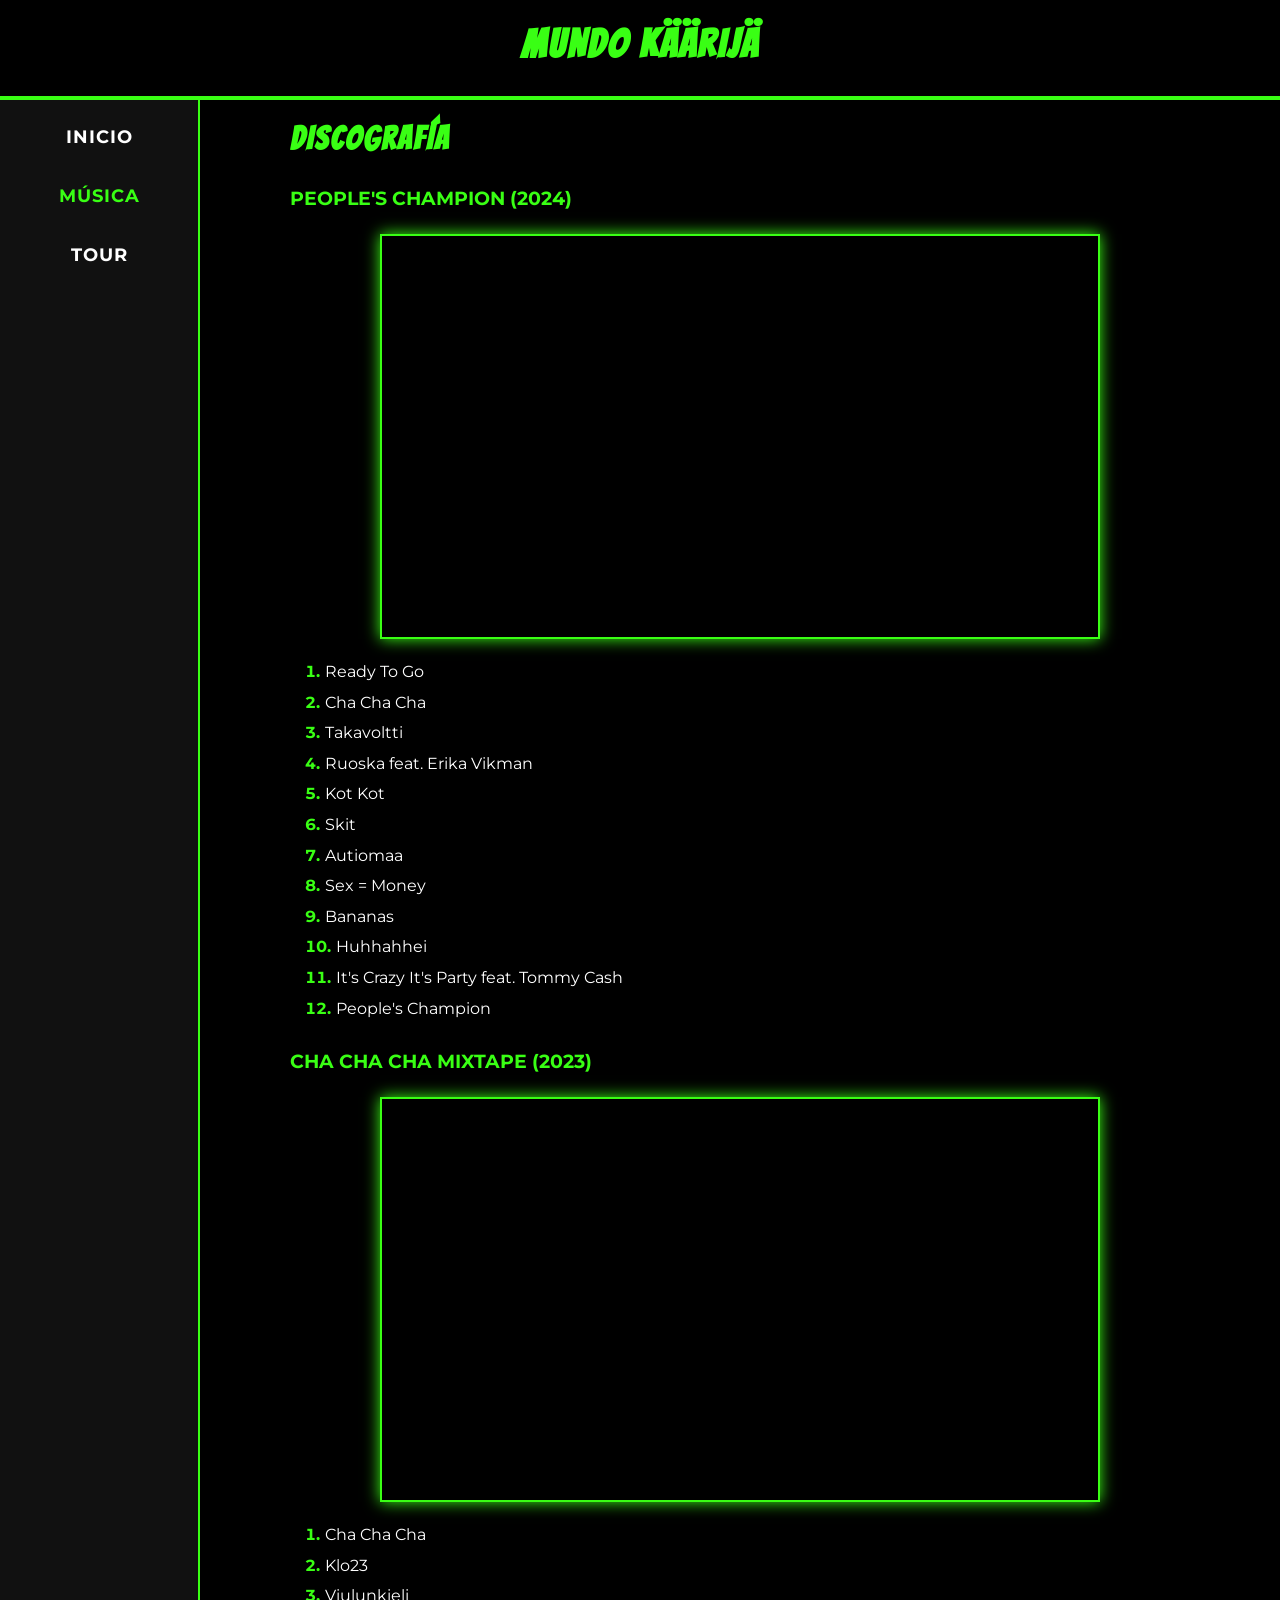
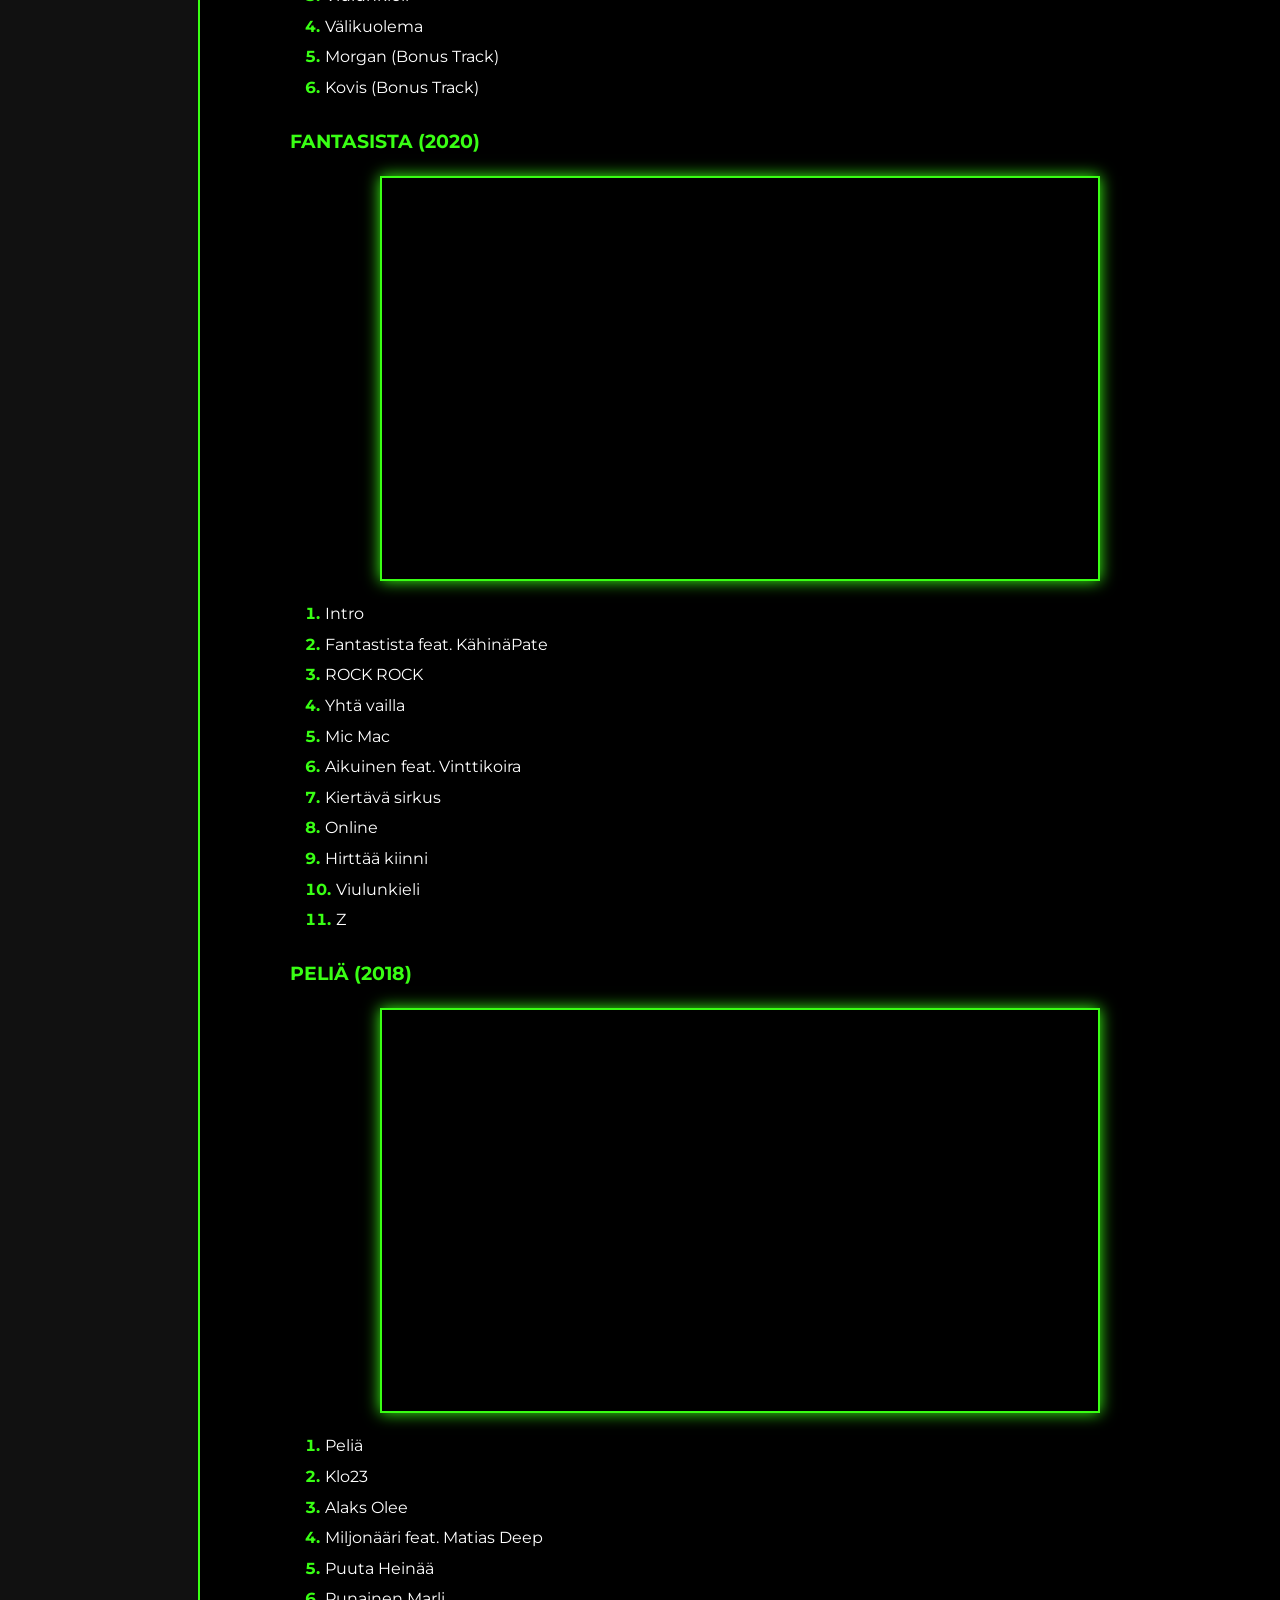
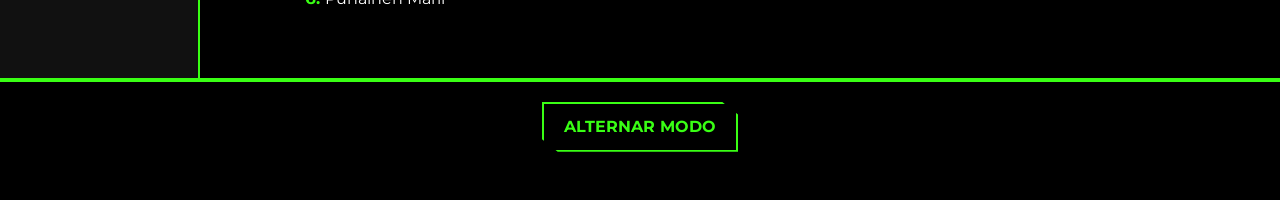
==== commit 1d8b5b18: "fonts" ====
--- a/musica.html
+++ b/musica.html
@@ -8,6 +8,12 @@
     <title>Música de Käärijä</title>
     <link
       href="https://cdn.jsdelivr.net/npm/bootstrap@5.3.3/dist/css/bootstrap.min.css"
+      rel="stylesheet"
+    />
+    <link rel="preconnect" href="https://fonts.googleapis.com" />
+    <link rel="preconnect" href="https://fonts.gstatic.com" crossorigin />
+    <link
+      href="https://fonts.googleapis.com/css2?family=Bangers&family=Inter:ital,opsz,wght@0,14..32,100..900;1,14..32,100..900&family=Montserrat:ital,wght@0,100..900;1,100..900&display=swap"
       rel="stylesheet"
     />
     <link rel="stylesheet" href="stylesheet.css" />
--- a/stylesheet.css
+++ b/stylesheet.css
@@ -13,7 +13,11 @@
   --header-bg: #f4f4f4;
   --nav-bg: #f4f4f4;
 }
+
 body {
+  font-family: "Montserrat", sans-serif;
+  font-weight: 400; /* Normal para lectura */
+  line-height: 1.6;
   background: var(--bg-color);
   color: var(--text-color);
   min-height: 100vh;
@@ -65,53 +69,6 @@
   display: block;
 }
 
-@media (min-width: 992px) {
-  .wrapper {
-    flex-direction: row;
-  }
-  nav {
-    width: 200px;
-    border-right: 2px solid var(--neon);
-  }
-  .navbar-nav {
-    display: flex;
-    flex-direction: column;
-    list-style: none;
-    padding: 0;
-    gap: 15px;
-  }
-  .video-responsive {
-    width: 80%;
-  }
-}
-
-@media (max-width: 991px) {
-  .wrapper {
-    flex-direction: column;
-  }
-  nav {
-    width: 100%;
-    border-bottom: 2px solid var(--neon);
-    box-sizing: border-box;
-  }
-  .navbar-nav {
-    display: flex;
-    flex-direction: row;
-    justify-content: space-around;
-    list-style: none;
-    padding: 0;
-    margin: 0;
-  }
-  main {
-    padding: 20px !important; /* Un margen más pequeño para móvil */
-    width: 100%;
-    box-sizing: border-box;
-  }
-  .video-responsive {
-    width: 100%;
-  }
-}
-
 main {
   flex-grow: 1;
   padding: 50px;
@@ -129,24 +86,33 @@
   font-weight: bold;
   text-transform: uppercase;
   text-decoration: none;
-}
+  font-family: "Montserrat", sans-serif;
+  letter-spacing: 1px;
+  font-size: 1.1rem;
+}
+
 .nav-link:hover {
   color: var(--neon) !important;
   text-shadow: 0 0 10px var(--neon);
 }
+
 .nav-link:active {
   transform: scale(0.8);
   opacity: 0.8;
   text-underline-offset: 5px;
 }
+
 .nav-link.active {
   color: var(--neon) !important;
 }
+
 h1,
 h2 {
   color: var(--neon);
   font-weight: 900;
   text-transform: uppercase;
+  font-family: "Bangers", system-ui;
+  letter-spacing: 2px;
 }
 
 button {
@@ -290,3 +256,77 @@
   border: 3px solid var(--neon);
   box-shadow: 0 0 20px var(--neon);
 }
+
+@media (min-width: 992px) {
+  .wrapper {
+    flex-direction: row;
+  }
+  nav {
+    width: 200px;
+    border-right: 2px solid var(--neon);
+  }
+  .navbar-nav {
+    display: flex;
+    flex-direction: column;
+    list-style: none;
+    padding: 0;
+    gap: 15px;
+  }
+  .video-responsive {
+    width: 80%;
+  }
+}
+
+@media (max-width: 991px) {
+  header h1 {
+    font-size: 2.2rem;
+    letter-spacing: 1px;
+    line-height: 1.1;
+  }
+
+  h2 {
+    font-size: 1.6rem;
+    margin-top: 1.5rem;
+  }
+
+  ul > li > strong {
+    font-size: 1.2rem;
+  }
+
+  p {
+    margin-bottom: 1rem;
+  }
+
+  .wrapper {
+    flex-direction: column;
+  }
+  nav {
+    width: 100%;
+    border-bottom: 2px solid var(--neon);
+    box-sizing: border-box;
+  }
+
+  .navbar-nav {
+    display: flex;
+    flex-direction: row;
+    justify-content: space-around;
+    list-style: none;
+    padding: 0;
+    margin: 0;
+  }
+  main {
+    padding: 20px !important; /* Un margen más pequeño para móvil */
+    width: 100%;
+    box-sizing: border-box;
+    font-size: 0.9rem; /* El texto general respira mejor siendo un poco más grande */
+  }
+
+  .video-responsive {
+    width: 100%;
+  }
+
+  .nav-link {
+    font-size: 0.9rem;
+    letter-spacing: 0px;
+  }
+}
